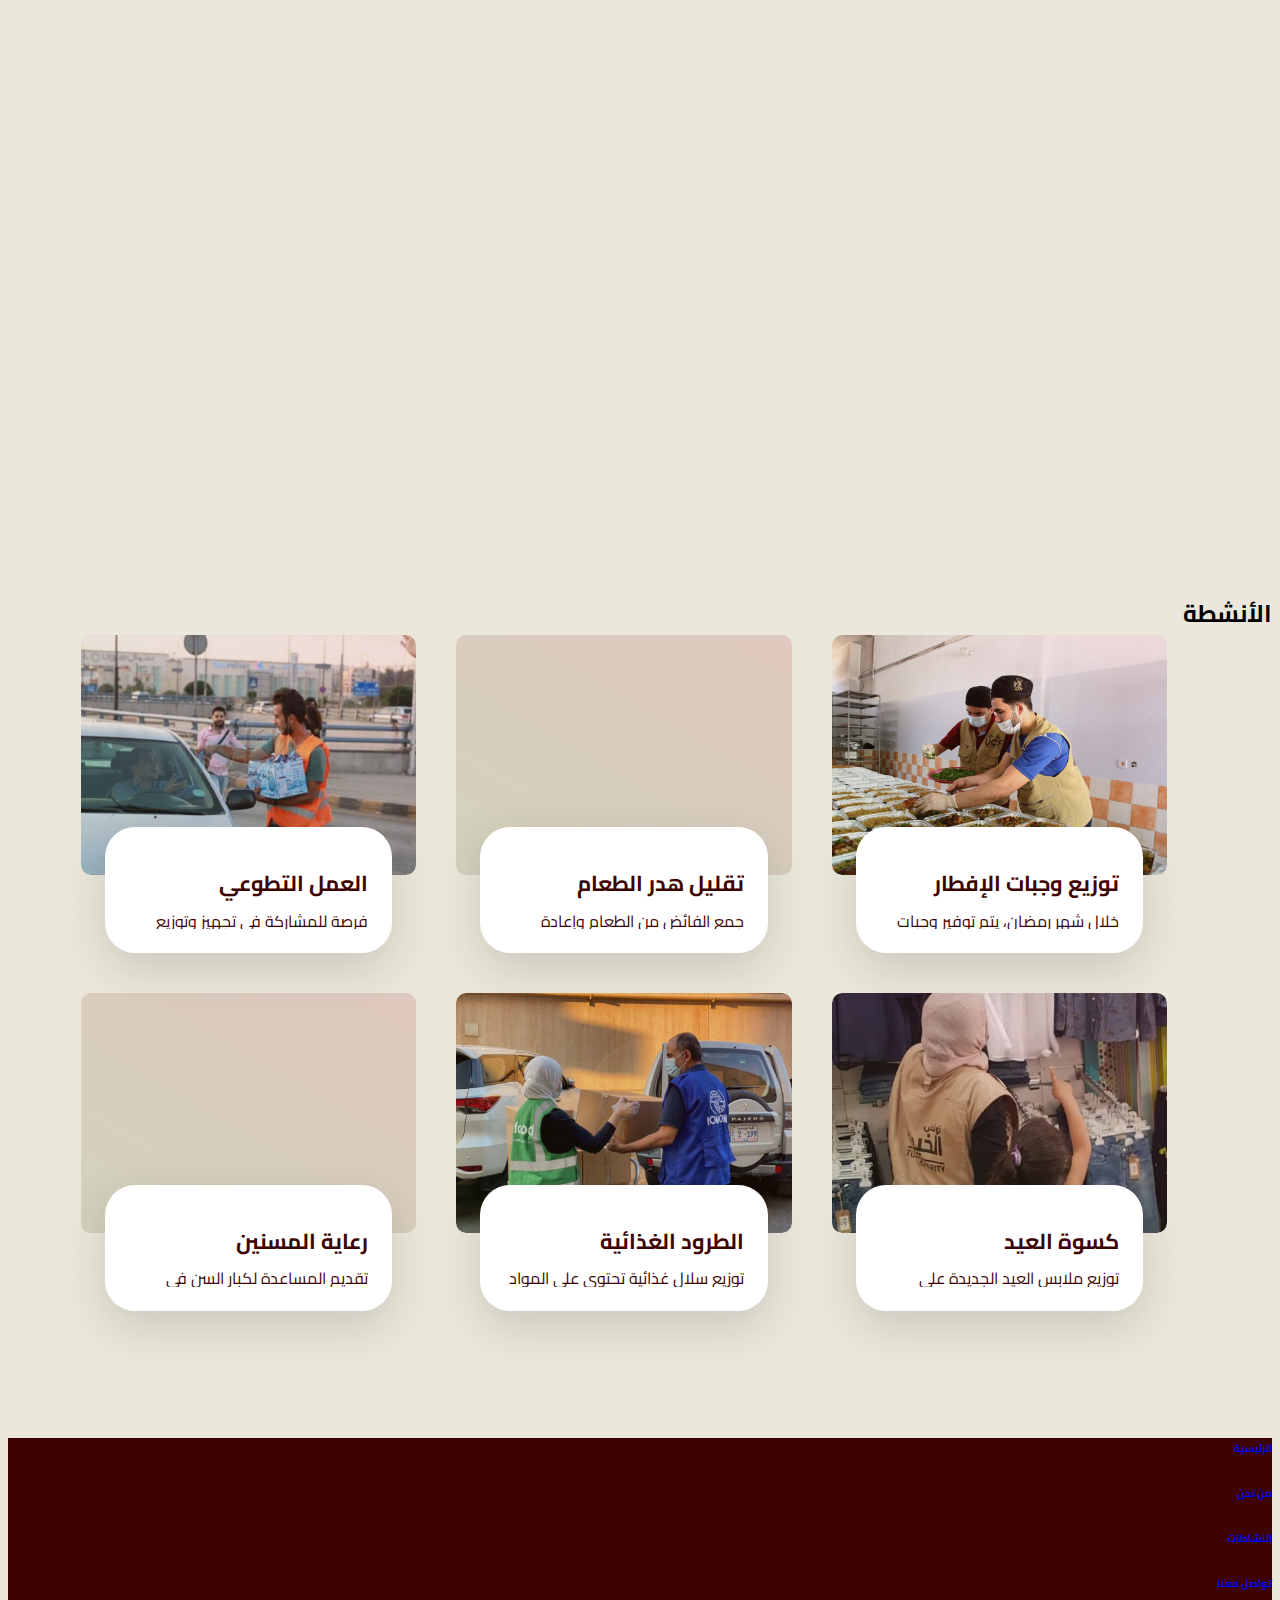
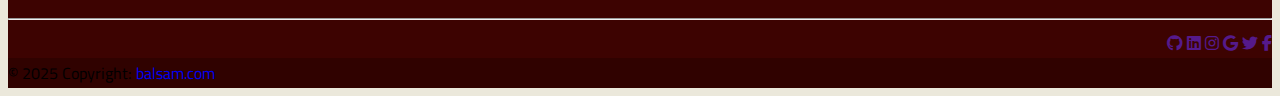
==== pages/activity.html @ d414a28a "Compition" ====
<!DOCTYPE html>
<html lang="en">
<head>
    <meta charset="UTF-8">
    <meta name="viewport" content="width=device-width, initial-scale=1.0">
    <title>activities</title>
    <link rel="preconnect" href="https://fonts.googleapis.com">
<link rel="preconnect" href="https://fonts.gstatic.com" crossorigin>
<link href="https://fonts.googleapis.com/css2?family=Abel&family=Cairo:wght@200..1000&family=Jacques+Francois&family=League+Script&display=swap" rel="stylesheet">
    <link rel="stylesheet" href="/styles/activity.css">

    <link rel="stylesheet" href="/styles/navbar.css">
    <link href="https://cdn.jsdelivr.net/npm/bootstrap@5.0.2/dist/css/bootstrap.min.css" rel="stylesheet" integrity="sha384-EVSTQN3/azprG1Anm3QDgpJLIm9Nao0Yz1ztcQTwFspd3yD65VohhpuuCOmLASjC" crossorigin="anonymous">
    <link rel="stylesheet" href="https://cdnjs.cloudflare.com/ajax/libs/font-awesome/6.5.1/css/all.min.css">
</head>
<body>
    <nav id="navbar" class="navbar navbar-expand-lg navbar-light shadow navbarStyle container">
        <div class="container-fluid">
            <div class="d-flex align-items-center navCont">
                <a class="navbar-brand fw-bold me-3" href="#"><img src="/images/logo1.png" width="100"></a>
                <ul class="navbar-nav d-none d-lg-flex">
                    <li class="nav-item"><a class="nav-link" href="/pages/index.html">الرئيسية</a></li>
                    <li class="nav-item"><a class="nav-link" href="/pages/activity.html">النشاطات</a></li>
                    <li class="nav-item"><a class="nav-link" href="#">من نحن</a></li>
                    <li class="nav-item"><a class="nav-link" href="/pages/Feedback.html">اتصل بنا</a></li>
                </ul>
            </div>
    
            <button class="navbar-toggler" type="button" data-bs-toggle="collapse" data-bs-target="#navbarNav">
                <span class="navbar-toggler-icon"></span>
            </button>
    
            <div class="collapse navbar-collapse justify-content-end leftCont" id="navbarNav">
                <ul class="navbar-nav left" id="auth-links">
                    <li class="nav-item"><a class="nav-link" href="/pages/login.html">تسجيل الدخول</a></li>
                    <li class="nav-item"><a class="nav-link" href="#">إنشاء حساب</a></li>
                </ul>
    
                <ul class="navbar-nav d-lg-none" id="auth-links-mobile">
                    <li class="nav-item"><a class="nav-link" href="#">الرئيسية</a></li>
                    <li class="nav-item"><a class="nav-link" href="#">النشاطات</a></li>
                    <li class="nav-item"><a class="nav-link" href="#">من نحن</a></li>
                    <li class="nav-item"><a class="nav-link" href="#">اتصل بنا</a></li>
                </ul>
    
                <ul class="navbar-nav d-none" id="profile-links" style="width: 80%;">
                    <li class="nav-item"><a class="nav-link" href="/pages/user_profile.html">بروفايل</a></li>
                    <li class="nav-item"><a class="nav-link" href="#" onclick="logout()">تسجيل خروج</a></li>
                </ul>
            </div>
        </div>
    </nav>

    <section id="newsCards" class="section">
        <h2>الأنشطة</h2>
        <div class="container">

            <div class="posts">

                <div class="post">
                    <div class="post__image post__image--1"></div>
                    <div class="post__content">
                        <div class="post__inside">
                            <h3 class="post__title">توزيع وجبات الإفطار</h3>
                            <p class="post__excerpt">
                           
خلال شهر رمضان، يتم توفير وجبات إفطار متكاملة للمحتاجين من الصائمين في المساجد والمناطق الفقيرة والمناطق العامة.
                            </p>
                            <br>
                            <button class="btn--accent post__button">
                                <a href="/pages/iftar.html">المزيد</a>
                            </button>
                        </div>
                    </div>
                </div>

                <div class="post">
                    <div class="post__image post__image--2"></div>
                    <div class="post__content">
                        <div class="post__inside">
                            <h3 class="post__title">تقليل هدر الطعام</h3>
                            <p class="post__excerpt">
                                جمع الفائض من الطعام وإعادة توزيعه على المحتاجين مع نشر الوعي حول الاستهلاك المسؤول.
                            </p>
                            <br>
                            <button class="btn--accent post__button">
                                <a href="/pages/food.html">المزيد</a>
                                
                            </button>
                        </div>
                    </div>
                </div>

                <div class="post">
                    <div class="post__image post__image--3"></div>
                    <div class="post__content">
                        <div class="post__inside">
                            <h3 class="post__title"> العمل التطوعي</h3>
                            <p class="post__excerpt">
                                فرصة للمشاركة في تجهيز وتوزيع الوجبات، تنظيم الفعاليات، ودعم المحتاجين خلال رمضان.
                            </p>
                            <br>
                            <button class="btn--accent post__button">
                                <a href="/pages/tataua'.html">
                                    المزيد
                                </a>
                                
                            </button>
                        </div>
                    </div>
                </div>

                <div class="post">
                    <div class="post__image post__image--4"></div>
                    <div class="post__content">
                        <div class="post__inside">
                            <h3 class="post__title">كسوة العيد</h3>
                            <p class="post__excerpt">
                                توزيع ملابس العيد الجديدة على الأطفال والأسر المحتاجة لإدخال الفرحة في نفوسهم
                            </p>
                            <br>
                                <button class="btn--accent post__button">
                                    <a href="/pages/RamadanActivity.html">المزيد</a>
                                
                            </button>
                        </div>
                    </div>
                </div>

                <div class="post">
                    <div class="post__image post__image--5"></div>
                    <div class="post__content">
                        <div class="post__inside">
                            <h3 class="post__title">الطرود الغذائية</h3>
                            <p class="post__excerpt">
                                توزيع سلال غذائية تحتوي على المواد الأساسية للأسر المحتاجة خلال رمضان
                            </p>
                            <br>
                            <button class="btn--accent post__button">
                                <a href="/pages/charityBoxes.html">المزيد</a>
                            </button>
                        </div>
                    </div>
                </div>

                <div class="post">
                    <div class="post__image post__image--6"></div>
                    <div class="post__content">
                        <div class="post__inside">
                            <h3 class="post__title">رعاية المسنين</h3>
                            <p class="post__excerpt">
                                تقديم المساعدة لكبار السن في الأمور اليومية مثل التسوق أو تنظيف المنازل أو حتى زيارة بعضهم لتخفيف الوحدة.
                            </p>
                            <br>
                            <button class="btn--accent post__button">
                                <a href="/pages/old.html">المزيد</a>
                                
                            </button>
                        </div>
                    </div>

                </div>

            </div>
        </div>
    </section>

    
    <!-- Remove the container if you want to extend the Footer to full width. -->
<div class="" style="direction: rtl !important;">
    <!-- Footer -->
    <footer class="text-center text-white" style="background-color: #3D0301">
      <!-- Grid container -->
      <div class="container">
        <!-- Section: Links -->
        <section class="mt-5">
          <!-- Grid row-->
          <div class="row text-center d-flex justify-content-center pt-5">
            <!-- Grid column -->
            <div class="col-md-2">
              <h6 class="text-uppercase font-weight-bold">
                <a href="#!" class="text-white">الرئيسية</a>
              </h6>
            </div>
            <!-- Grid column -->
  
            <!-- Grid column -->
            <div class="col-md-2">
              <h6 class="text-uppercase font-weight-bold">
                <a href="#!" class="text-white">من نحن</a>
              </h6>
            </div>
            <!-- Grid column -->
  
            <!-- Grid column -->
            <div class="col-md-2">
              <h6 class="text-uppercase font-weight-bold">
                <a href="#!" class="text-white">النشاطات</a>
              </h6>
            </div>
            <!-- Grid column -->
  
            <!-- Grid column -->
            <div class="col-md-2">
              <h6 class="text-uppercase font-weight-bold">
                <a href="#!" class="text-white">تواصل معنا</a>
              </h6>
            </div>
            <!-- Grid column -->
          </div>
          <!-- Grid row-->
        </section>
        <!-- Section: Links -->
  
        <hr class="my-5" />

  
        <!-- Section: Social -->
        <section class="text-center mb-5" style="margin-top: 0;">
          <a href="" class="text-white me-4">
            <i class="fab fa-facebook-f"></i>
          </a>
          <a href="" class="text-white me-4">
            <i class="fab fa-twitter"></i>
          </a>
          <a href="" class="text-white me-4">
            <i class="fab fa-google"></i>
          </a>
          <a href="" class="text-white me-4">
            <i class="fab fa-instagram"></i>
          </a>
          <a href="" class="text-white me-4">
            <i class="fab fa-linkedin"></i>
          </a>
          <a href="" class="text-white me-4">
            <i class="fab fa-github"></i>
          </a>
        </section>
        <!-- Section: Social -->
      </div>
      <!-- Grid container -->
  
      <!-- Copyright -->
      <div
           class="text-center p-3"
           style="background-color: rgba(0, 0, 0, 0.2); direction: ltr;"
           >
        © 2025 Copyright:
        <a class="text-white" href="https://mdbootstrap.com/"
           >balsam.com</a
          >
      </div>
      <!-- Copyright -->
    </footer>
    <!-- Footer -->
  </div>
  <!-- End of .container -->
  <script src="https://cdn.jsdelivr.net/npm/bootstrap@5.0.2/dist/js/bootstrap.bundle.min.js" integrity="sha384-MrcW6ZMFYlzcLA8Nl+NtUVF0sA7MsXsP1UyJoMp4YLEuNSfAP+JcXn/tWtIaxVXM" crossorigin="anonymous"></script>

</body>
</html>
---- styles/activity.css ----
body{
    background-color:  #EBE8DB;
    direction: rtl;
    font-family: "Cairo", sans-serif;
    
}

h1{
    text-align: center !important;
}

#newsCards {
    margin-bottom: 5%;
    display: flex;
    justify-content: center;
}

#newsCards .container {
    max-width: 1280px;
    margin: 3rem auto;
    padding: 1rem;
    line-height: 1.25;
    font-weight: 500;
}

#newsCards button {
    font-size: 1rem;
    padding: 0.35em 0.75em;
    line-height: 1;
    background-color: transparent;
    border: 3px solid #B03052;
    border-radius: 2rem;
    cursor: pointer;
    transition: 0.1s;
    outline: 0;
    color:  #3D0301;
    text-align: center;
}

#newsCards button:hover {
    background-color: #D76C82 !important;
    color: #FAFAFA !important;
}

/* .posts {
    display: grid;
    grid-template-columns: repeat(auto-fit, minmax(300px, 1fr));
    gap: 2.5rem;
} */
.posts {
    display: grid;
    grid-template-columns: repeat(3, 1fr);  /* Set to 3 columns */
    gap: 2.5rem;
    width: 95%; /* Ensure it takes the full width of its container */
}


.post__image {
    width: 100%;
    height: 240px;
    position: relative;
    overflow: hidden;
    border-radius: 10px;
}

.post__image::before, .post__image::after {
    content: "";
    position: absolute;
    top: 0;
    left: 0;
    right: 0;
    bottom: 0;
    width: 100%;
    height: 100%;
}

.post__image::before {
    background-size: cover;
    background-position: center;
    transform: scale(1);
    filter: blur(0);
    transition: 2s cubic-bezier(0, 0.6, 0.2, 1);
    border-radius: 10px;
}

.post__image::after {
    background: linear-gradient(30deg, #405712 0%, #A31621 100%);
    opacity: 0.15;
    transition: 2s cubic-bezier(0, 0.6, 0.2, 1);
}

.post__content {
    margin: -3rem 1.5rem 0;
    padding: 1.5rem;
    background-color: #fff;
    border-radius: 30px;
    box-shadow: 0 1rem 3rem rgba(0, 0, 0, 0.15);
    transition: margin 0.2s ease-in-out;
    position: relative;
    z-index: 1;
    user-select: none;
}

.post__inside {
    overflow: hidden;
    height: 4.85rem;
    transition: height 0.2s ease-in-out;
}

.post__title {
    font-size: 1.35rem;
    line-height: 1;
    margin-bottom: 1rem;
    color: #3D0301;
    ;
    text-align: right;
}

.post__excerpt {
    overflow: hidden;
    margin: 0;
    max-height: 6.25rem;
    position: relative;
    text-align: right;
    color: #3D0301;
    ;
    font-weight: 400;
}
.post__image--1:before {
    background-image: url("/images/iftar.jpg");
  }
  .post__image--2:before {
    background-image: url("/images/");
  }
  .post__image--3:before {
    background-image: url("/images/water.jpg");
  }
  .post__image--4:before {
    background-image: url("/images/كسوةالعيد.webp");
  }
  .post__image--5:before {
    background-image: url("/images/طرود.jpg");
  }
  .post__image--6:before {
    background-image: url("/images/Charity.jpg");
  }

.post:hover .post__content {
    margin-top: -9.8rem;
}

.post:hover .post__inside {
    height: 11.65rem;
}

.post:hover .post__image::after {
    opacity: 0.5;
}

.post:hover .post__image::before {
    transform: scale(1.1);
    filter: blur(10px);
}

@media (max-width: 426px) {
    .post__content {
        margin-top: -9.8rem;
    }
    .post__inside {
        height: 11.65rem;
    }
}
---- styles/navbar.css ----
@import url('https://fonts.googleapis.com/css2?family=Cairo:wght@200..1000&display=swap');

*{
    direction: rtl;
    font-family: "Cairo", sans-serif;
}

a{
    border-radius: 50px !important;
    text-decoration: none !important;
}

/*Navbar Start*/
.navbarStyle {
    border-radius: 30px;
    margin-top: 15px;
    padding: 10px 20px;
    background-color: #EBE8DB;
    box-shadow: 0px 4px 6px rgba(0, 0, 0, 0.1);
    position: relative;
    transition: transform 0.8s ease-out, opacity 0.8s ease-out;
    transform: translateY(-100%);
    opacity: 0;
}

.navbarSlide {
    transform: translateY(0);
    opacity: 1;
}

.navbar .navbar-brand{
    width: 10%;
}

.navCont{
    width: 80%;
}
.navbar-nav{
    width: 50%;
}

.navbar .nav-item, .nav-link{
    width: 100% !important;
    color: #3D0301 !important;
}

.navbar .nav-item a::after{
    content: " ☽";
    color: #FFCF50;
    opacity: 0;
  }

  .navbar .nav-item a::before{
    content: " ☾";
    color: #FFCF50;
    opacity: 0;
  }

  .navbar .nav-item a:hover{
    color: #D76C82;
  }

  .navbar .nav-item a:hover::after{
    opacity: 1;
  }

  .navbar .nav-item a:hover::before{
    opacity: 1;
  }

.left{
    width: 100%;
}

.leftCont{
    width: 30%;
}
/*Navbar End*/

.navbar {
    z-index: 1000;
}
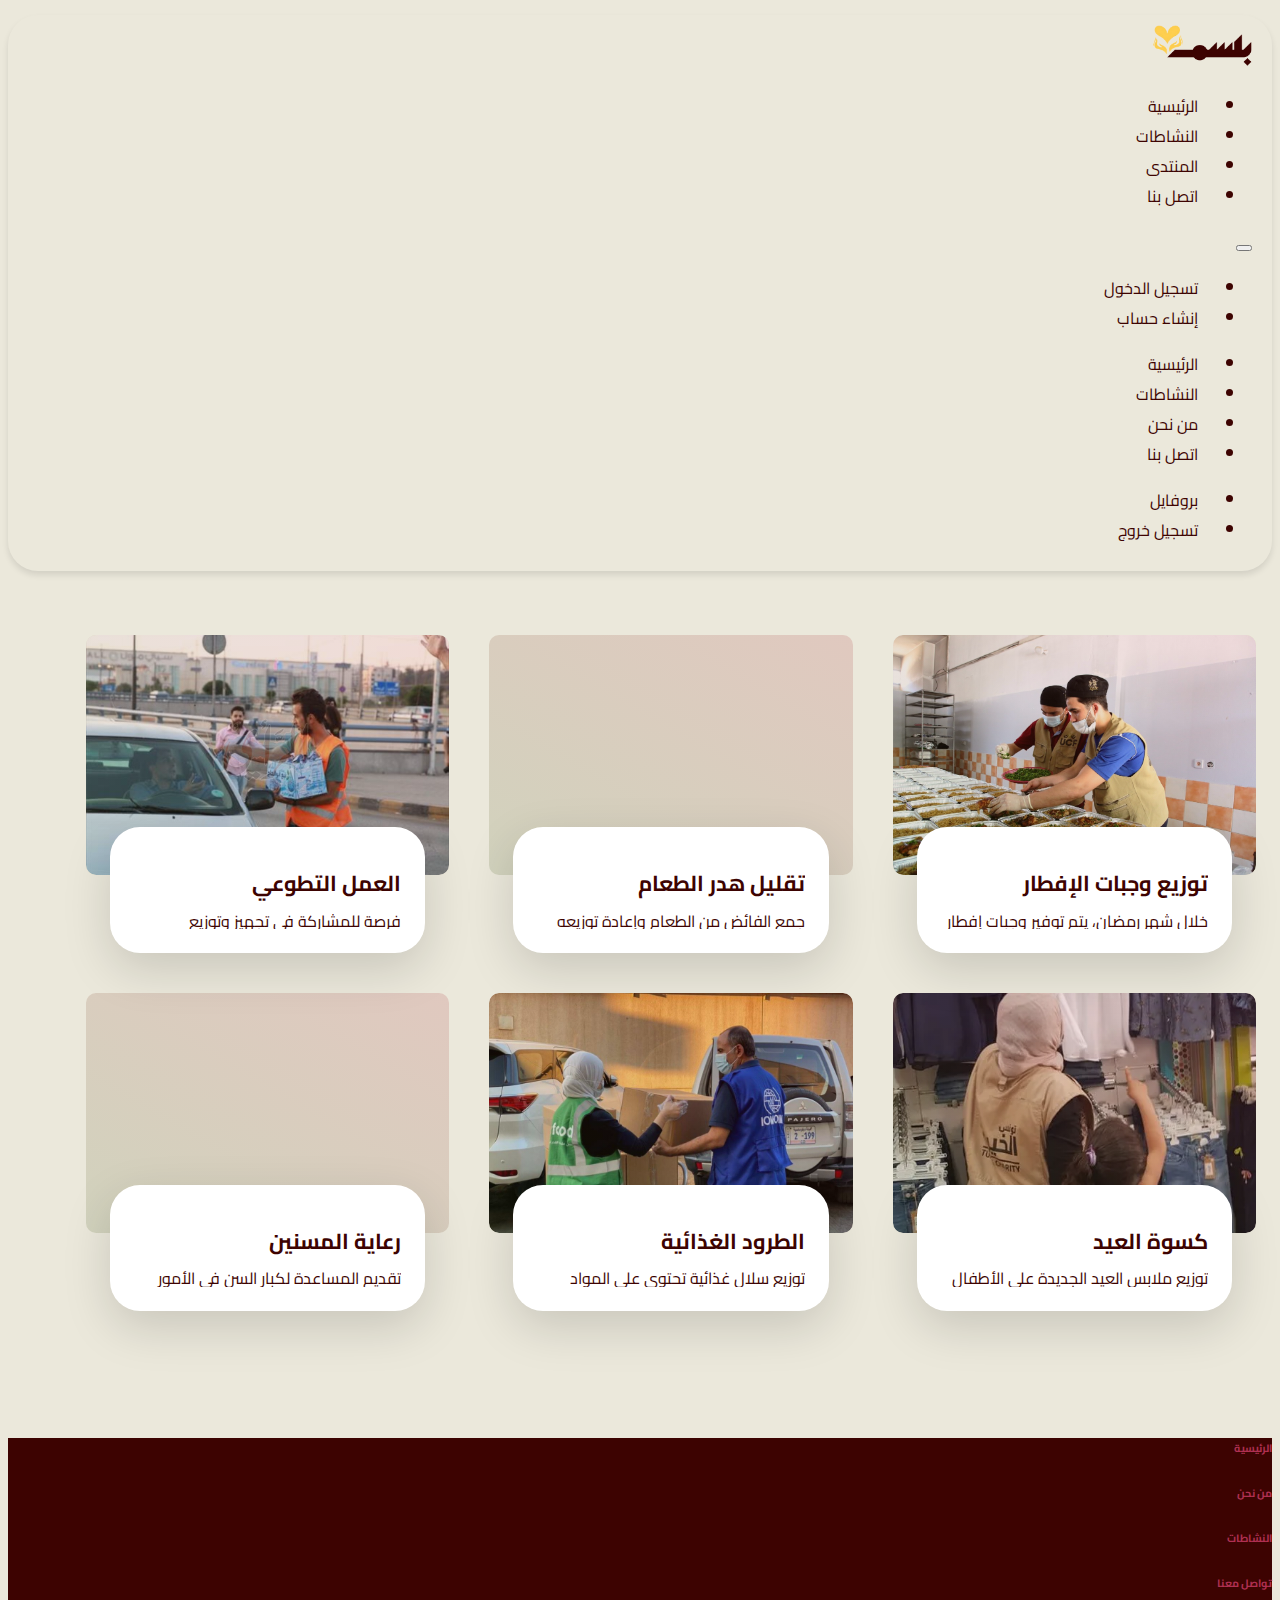
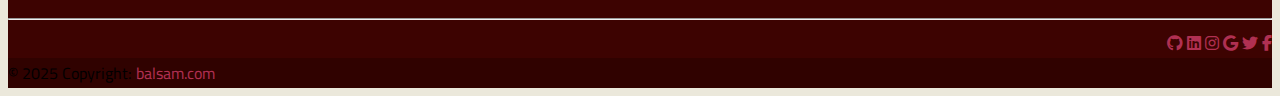
==== commit 23c8c269: "updateeeeث" ====
--- a/pages/activity.html
+++ b/pages/activity.html
@@ -9,9 +9,18 @@
 <link href="https://fonts.googleapis.com/css2?family=Abel&family=Cairo:wght@200..1000&family=Jacques+Francois&family=League+Script&display=swap" rel="stylesheet">
     <link rel="stylesheet" href="/styles/activity.css">
 
-    <link rel="stylesheet" href="/styles/navbar.css">
     <link href="https://cdn.jsdelivr.net/npm/bootstrap@5.0.2/dist/css/bootstrap.min.css" rel="stylesheet" integrity="sha384-EVSTQN3/azprG1Anm3QDgpJLIm9Nao0Yz1ztcQTwFspd3yD65VohhpuuCOmLASjC" crossorigin="anonymous">
     <link rel="stylesheet" href="https://cdnjs.cloudflare.com/ajax/libs/font-awesome/6.5.1/css/all.min.css">
+    <style>
+        a{
+            color: #B03052 !important;
+        }
+        a:hover{
+            color: white !important;
+        }
+        
+    </style>
+        <link rel="stylesheet" href="/styles/navbar.css">
 </head>
 <body>
     <nav id="navbar" class="navbar navbar-expand-lg navbar-light shadow navbarStyle container">
@@ -21,7 +30,7 @@
                 <ul class="navbar-nav d-none d-lg-flex">
                     <li class="nav-item"><a class="nav-link" href="/pages/index.html">الرئيسية</a></li>
                     <li class="nav-item"><a class="nav-link" href="/pages/activity.html">النشاطات</a></li>
-                    <li class="nav-item"><a class="nav-link" href="#">من نحن</a></li>
+                    <li class="nav-item"><a class="nav-link" href="/pages/community.html">المنتدى</a></li>
                     <li class="nav-item"><a class="nav-link" href="/pages/Feedback.html">اتصل بنا</a></li>
                 </ul>
             </div>
@@ -52,7 +61,6 @@
     </nav>
 
     <section id="newsCards" class="section">
-        <h2>الأنشطة</h2>
         <div class="container">
 
             <div class="posts">
@@ -256,6 +264,6 @@
   </div>
   <!-- End of .container -->
   <script src="https://cdn.jsdelivr.net/npm/bootstrap@5.0.2/dist/js/bootstrap.bundle.min.js" integrity="sha384-MrcW6ZMFYlzcLA8Nl+NtUVF0sA7MsXsP1UyJoMp4YLEuNSfAP+JcXn/tWtIaxVXM" crossorigin="anonymous"></script>
-
+  <script src="/js/navbar.js"></script>
 </body>
 </html>--- a/styles/activity.css
+++ b/styles/activity.css
@@ -130,7 +130,7 @@
     background-image: url("/images/iftar.jpg");
   }
   .post__image--2:before {
-    background-image: url("/images/");
+    background-image: url("https://i.pinimg.com/474x/63/9b/a5/639ba5f4430a0e09855d333cab293f68.jpg");
   }
   .post__image--3:before {
     background-image: url("/images/water.jpg");
